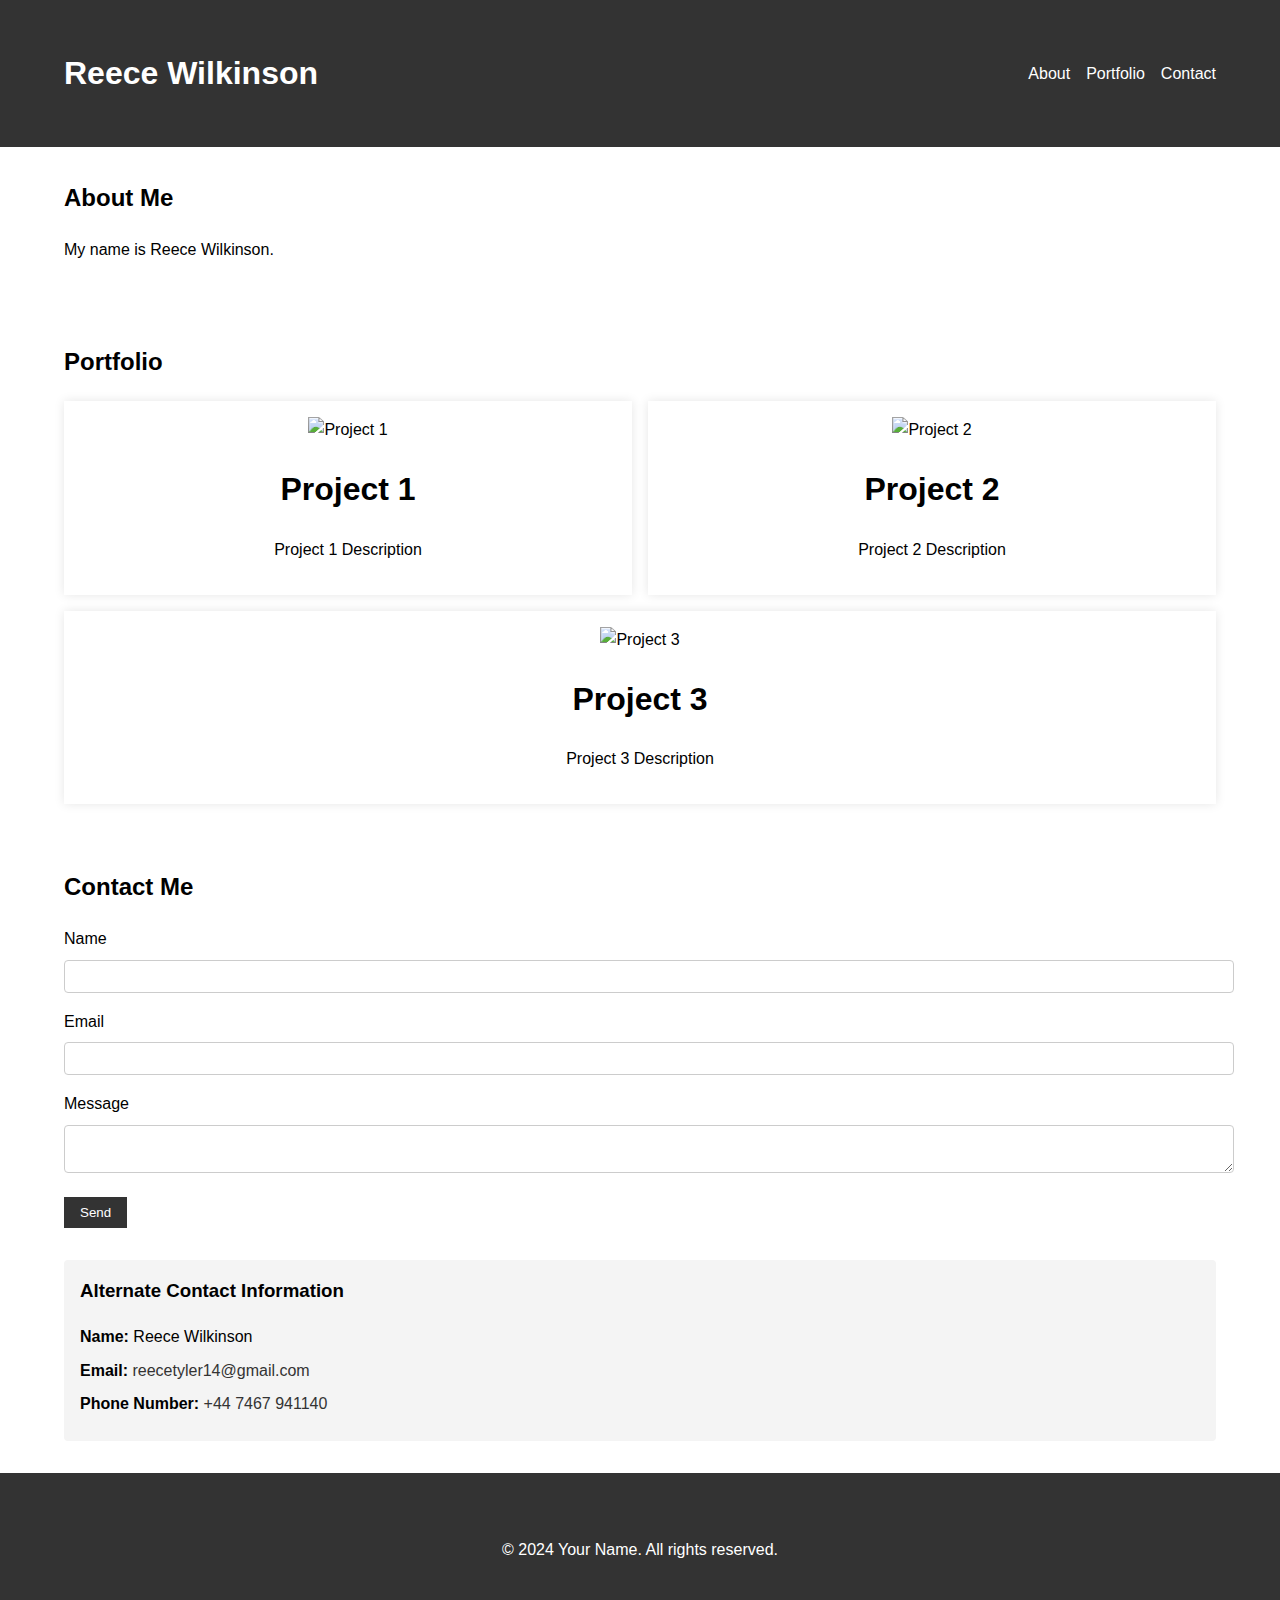
==== main.html @ eb25c492 "added construction page" ====
<!DOCTYPE html>
<html lang="en">
<head>
    <meta charset="UTF-8">
    <meta name="viewport" content="width=device-width, initial-scale=1.0">
    <title>Portfolio</title>
    <link rel="stylesheet" href="styles.css">
    <script defer src="script.js"></script>
</head>
<body>
    <header>
        <div class="container">
            <h1>Reece Wilkinson</h1>
            <nav>
                <ul>
                    <li><a href="#about">About</a></li>
                    <li><a href="#portfolio">Portfolio</a></li>
                    <li><a href="#contact">Contact</a></li>
                </ul>
            </nav>
        </div>
    </header>

    <section id="about" class="container">
        <h2>About Me</h2>
        <p>My name is Reece Wilkinson.</p>
    </section>

    <section id="portfolio" class="container">
        <h2>Portfolio</h2>
        <div class="gallery">
            <div class="gallery-item">
                <img src="image1.jpg" alt="Project 1">
                <h1>Project 1</h1>
                <p>Project 1 Description</p>
            </div>
            <div class="gallery-item">
                <img src="image2.jpg" alt="Project 2">
                <h1>Project 2</h1>
                <p>Project 2 Description</p>
            </div>
            <div class="gallery-item">
                <img src="image3.jpg" alt="Project 3">
                <h1>Project 3</h1>
                <p>Project 3 Description</p>
            </div>
        </div>
    </section>

    <section id="contact" class="container">
        <h2>Contact Me</h2>
        <form id="contactForm" action="submit_form.php" method="post">
            <label for="name">Name</label>
            <input type="text" id="name" name="name" required>
        
            <label for="email">Email</label>
            <input type="email" id="email" name="email" required>
        
            <label for="message">Message</label>
            <textarea id="message" name="message" required></textarea>
        
            <button type="submit">Send</button>
        </form>
        <p id="formStatus"></p>

        <div class="alternate-contact">
            <h3>Alternate Contact Information</h3>
            <p><strong>Name:</strong> Reece Wilkinson</p>
            <p><strong>Email:</strong> <a href="mailto:reecetyler14@gmail.com">reecetyler14@gmail.com</a></p>
            <p><strong>Phone Number:</strong> <a href="tel:+447467941140">+44 7467 941140</a></p>
        </div>
    </section>

    <footer>
        <div class="container">
            <p>&copy; 2024 Your Name. All rights reserved.</p>
        </div>
    </footer>
</body>
</html>
---- styles.css ----
body {
    font-family: Arial, sans-serif;
    line-height: 1.6;
    margin: 0;
    padding: 0;
}

header {
    background: #333;
    color: #fff;
    padding: 1rem 0;
}

header .container {
    display: flex;
    justify-content: space-between;
    align-items: center;
    flex-wrap: wrap;
}

header h1 {
    margin: 0;
}

nav ul {
    list-style: none;
    margin: 0;
    padding: 0;
    display: flex;
    flex-wrap: wrap;
}

nav ul li {
    margin-left: 1rem;
}

nav ul li a {
    color: #fff;
    text-decoration: none;
}

.container {
    width: 90%;
    margin: 0 auto;
    padding: 2rem 0;
}

section h2 {
    margin-top: 0;
}

.gallery {
    display: flex;
    flex-wrap: wrap;
    gap: 1rem;
}

.gallery-item {
    flex: 1 1 calc(33.333% - 1rem);
    box-shadow: 0 0 10px rgba(0, 0, 0, 0.1);
    padding: 1rem;
    text-align: center;
}

.gallery-item img {
    max-width: 100%;
    height: auto;
}

form label {
    display: block;
    margin-top: 1rem;
}

form input, form textarea {
    width: 100%;
    padding: 0.5rem;
    margin-top: 0.5rem;
    border: 1px solid #ccc;
    border-radius: 4px;
}

form button {
    display: inline-block;
    margin-top: 1rem;
    padding: 0.5rem 1rem;
    background: #333;
    color: #fff;
    border: none;
    cursor: pointer;
}

.alternate-contact {
    margin-top: 2rem;
    background: #f4f4f4;
    padding: 1rem;
    border-radius: 4px;
}

.alternate-contact h3 {
    margin-top: 0;
}

.alternate-contact p {
    margin: 0.5rem 0;
}

.alternate-contact a {
    color: #333;
    text-decoration: none;
}

.alternate-contact a:hover {
    text-decoration: underline;
}

footer {
    background: #333;
    color: #fff;
    text-align: center;
    padding: 1rem 0;
}

/* Responsive Styles */
@media (max-width: 768px) {
    nav ul {
        flex-direction: column;
        align-items: center;
    }

    nav ul li {
        margin: 0.5rem 0;
    }

    .gallery-item {
        flex: 1 1 calc(50% - 1rem);
    }
}

@media (max-width: 480px) {
    header .container {
        flex-direction: column;
        align-items: center;
    }

    .gallery-item {
        flex: 1 1 100%;
    }

    form input, form textarea {
        font-size: 1rem;
    }

    form button {
        width: 100%;
        font-size: 1.2rem;
    }
}
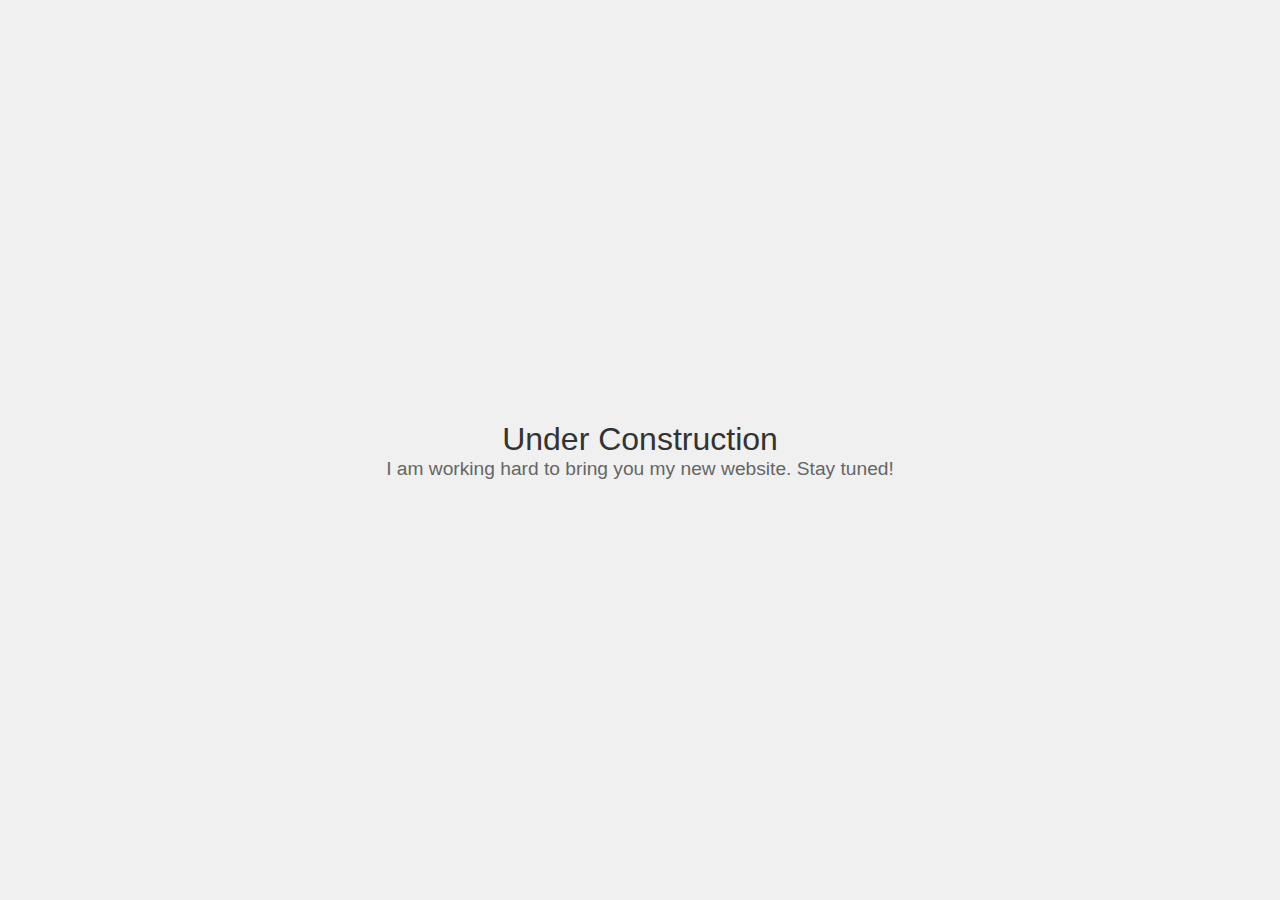
==== commit fc13e20e: "changes names" ====
--- a/main.html
+++ b/main.html
@@ -3,78 +3,34 @@
 <head>
     <meta charset="UTF-8">
     <meta name="viewport" content="width=device-width, initial-scale=1.0">
-    <title>Portfolio</title>
-    <link rel="stylesheet" href="styles.css">
-    <script defer src="script.js"></script>
+    <title>Under Construction</title>
+    <style>
+        body {
+            display: flex;
+            justify-content: center;
+            align-items: center;
+            height: 100vh;
+            margin: 0;
+            font-family: Arial, sans-serif;
+            background-color: #f0f0f0;
+        }
+        .container {
+            text-align: center;
+        }
+        .title {
+            font-size: 2em;
+            color: #333;
+        }
+        .subtitle {
+            font-size: 1.2em;
+            color: #666;
+        }
+    </style>
 </head>
 <body>
-    <header>
-        <div class="container">
-            <h1>Reece Wilkinson</h1>
-            <nav>
-                <ul>
-                    <li><a href="#about">About</a></li>
-                    <li><a href="#portfolio">Portfolio</a></li>
-                    <li><a href="#contact">Contact</a></li>
-                </ul>
-            </nav>
-        </div>
-    </header>
-
-    <section id="about" class="container">
-        <h2>About Me</h2>
-        <p>My name is Reece Wilkinson.</p>
-    </section>
-
-    <section id="portfolio" class="container">
-        <h2>Portfolio</h2>
-        <div class="gallery">
-            <div class="gallery-item">
-                <img src="image1.jpg" alt="Project 1">
-                <h1>Project 1</h1>
-                <p>Project 1 Description</p>
-            </div>
-            <div class="gallery-item">
-                <img src="image2.jpg" alt="Project 2">
-                <h1>Project 2</h1>
-                <p>Project 2 Description</p>
-            </div>
-            <div class="gallery-item">
-                <img src="image3.jpg" alt="Project 3">
-                <h1>Project 3</h1>
-                <p>Project 3 Description</p>
-            </div>
-        </div>
-    </section>
-
-    <section id="contact" class="container">
-        <h2>Contact Me</h2>
-        <form id="contactForm" action="submit_form.php" method="post">
-            <label for="name">Name</label>
-            <input type="text" id="name" name="name" required>
-        
-            <label for="email">Email</label>
-            <input type="email" id="email" name="email" required>
-        
-            <label for="message">Message</label>
-            <textarea id="message" name="message" required></textarea>
-        
-            <button type="submit">Send</button>
-        </form>
-        <p id="formStatus"></p>
-
-        <div class="alternate-contact">
-            <h3>Alternate Contact Information</h3>
-            <p><strong>Name:</strong> Reece Wilkinson</p>
-            <p><strong>Email:</strong> <a href="mailto:reecetyler14@gmail.com">reecetyler14@gmail.com</a></p>
-            <p><strong>Phone Number:</strong> <a href="tel:+447467941140">+44 7467 941140</a></p>
-        </div>
-    </section>
-
-    <footer>
-        <div class="container">
-            <p>&copy; 2024 Your Name. All rights reserved.</p>
-        </div>
-    </footer>
+    <div class="container">
+        <div class="title">Under Construction</div>
+        <div class="subtitle">I am working hard to bring you my new website. Stay tuned!</div>
+    </div>
 </body>
 </html>
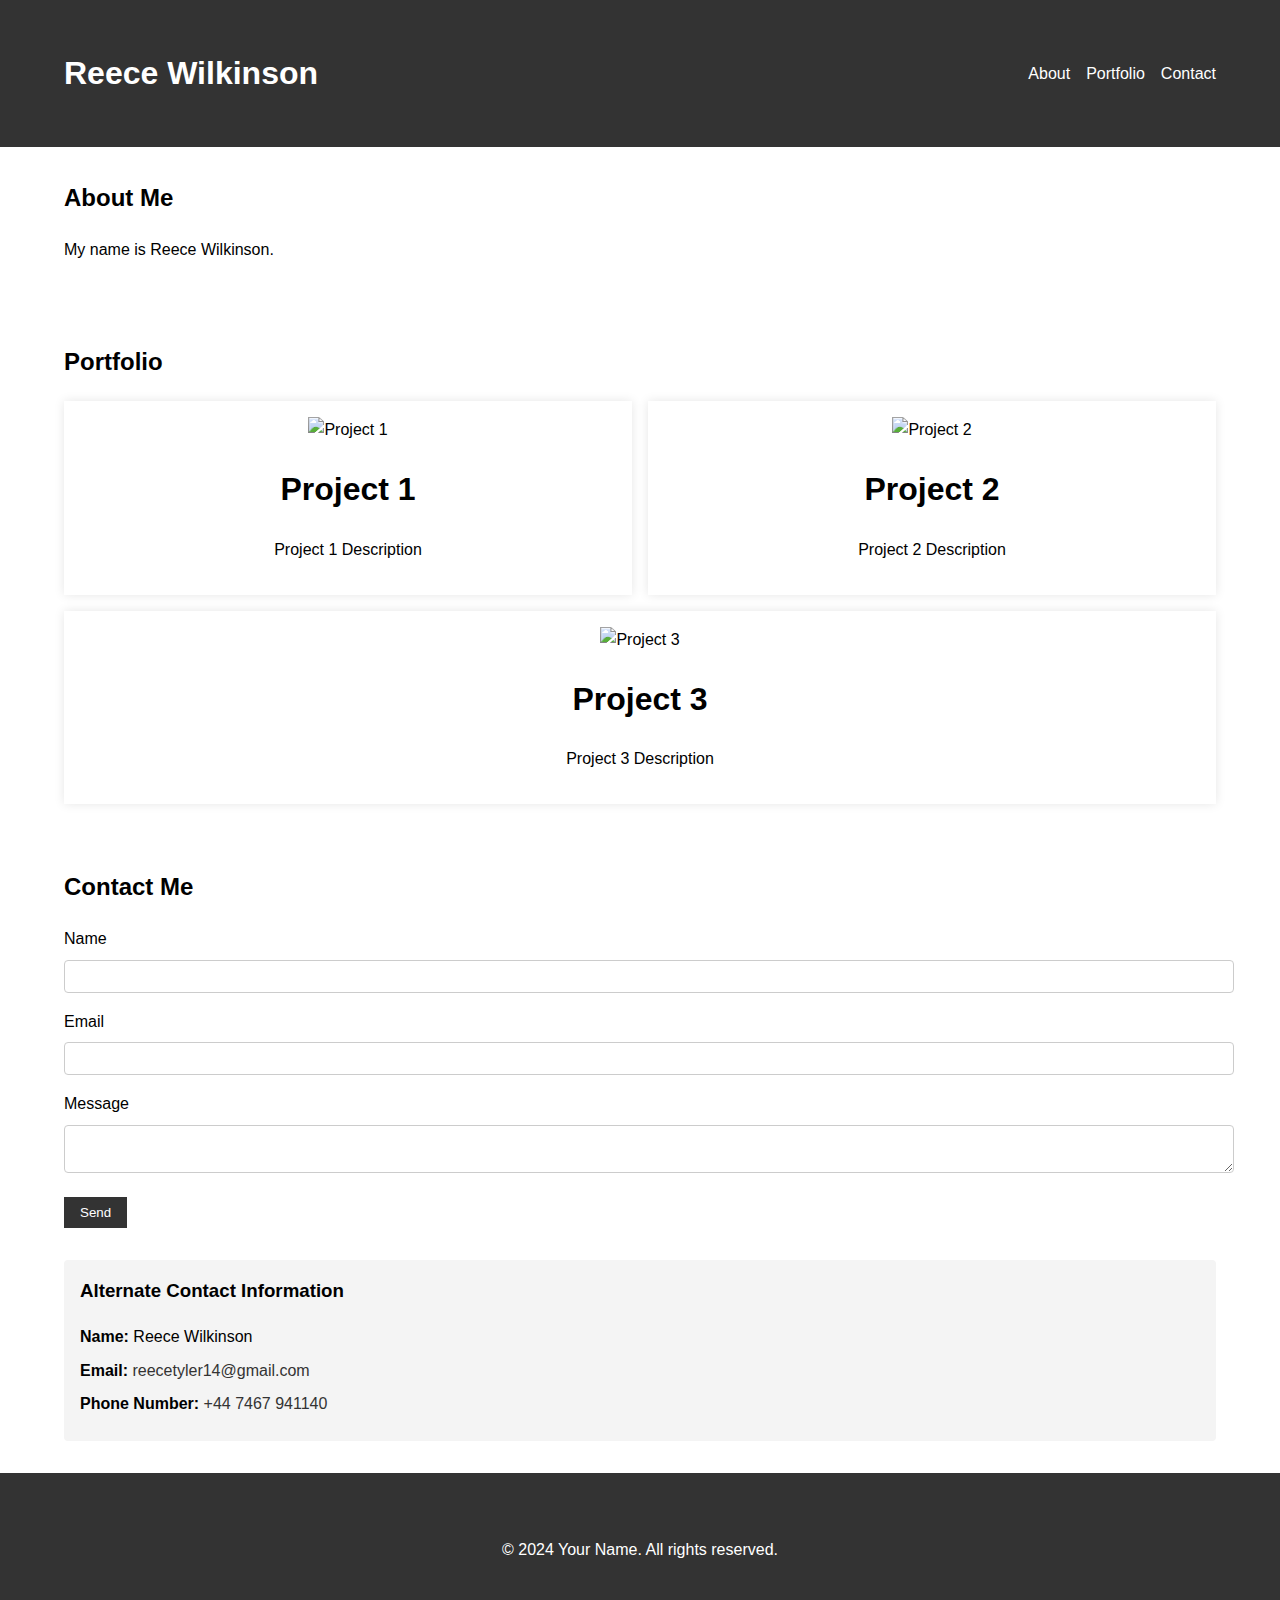
==== commit 4557ff19: "names changed back" ====
--- a/main.html
+++ b/main.html
@@ -3,34 +3,78 @@
 <head>
     <meta charset="UTF-8">
     <meta name="viewport" content="width=device-width, initial-scale=1.0">
-    <title>Under Construction</title>
-    <style>
-        body {
-            display: flex;
-            justify-content: center;
-            align-items: center;
-            height: 100vh;
-            margin: 0;
-            font-family: Arial, sans-serif;
-            background-color: #f0f0f0;
-        }
-        .container {
-            text-align: center;
-        }
-        .title {
-            font-size: 2em;
-            color: #333;
-        }
-        .subtitle {
-            font-size: 1.2em;
-            color: #666;
-        }
-    </style>
+    <title>Portfolio</title>
+    <link rel="stylesheet" href="styles.css">
+    <script defer src="script.js"></script>
 </head>
 <body>
-    <div class="container">
-        <div class="title">Under Construction</div>
-        <div class="subtitle">I am working hard to bring you my new website. Stay tuned!</div>
-    </div>
+    <header>
+        <div class="container">
+            <h1>Reece Wilkinson</h1>
+            <nav>
+                <ul>
+                    <li><a href="#about">About</a></li>
+                    <li><a href="#portfolio">Portfolio</a></li>
+                    <li><a href="#contact">Contact</a></li>
+                </ul>
+            </nav>
+        </div>
+    </header>
+
+    <section id="about" class="container">
+        <h2>About Me</h2>
+        <p>My name is Reece Wilkinson.</p>
+    </section>
+
+    <section id="portfolio" class="container">
+        <h2>Portfolio</h2>
+        <div class="gallery">
+            <div class="gallery-item">
+                <img src="image1.jpg" alt="Project 1">
+                <h1>Project 1</h1>
+                <p>Project 1 Description</p>
+            </div>
+            <div class="gallery-item">
+                <img src="image2.jpg" alt="Project 2">
+                <h1>Project 2</h1>
+                <p>Project 2 Description</p>
+            </div>
+            <div class="gallery-item">
+                <img src="image3.jpg" alt="Project 3">
+                <h1>Project 3</h1>
+                <p>Project 3 Description</p>
+            </div>
+        </div>
+    </section>
+
+    <section id="contact" class="container">
+        <h2>Contact Me</h2>
+        <form id="contactForm" action="submit_form.php" method="post">
+            <label for="name">Name</label>
+            <input type="text" id="name" name="name" required>
+        
+            <label for="email">Email</label>
+            <input type="email" id="email" name="email" required>
+        
+            <label for="message">Message</label>
+            <textarea id="message" name="message" required></textarea>
+        
+            <button type="submit">Send</button>
+        </form>
+        <p id="formStatus"></p>
+
+        <div class="alternate-contact">
+            <h3>Alternate Contact Information</h3>
+            <p><strong>Name:</strong> Reece Wilkinson</p>
+            <p><strong>Email:</strong> <a href="mailto:reecetyler14@gmail.com">reecetyler14@gmail.com</a></p>
+            <p><strong>Phone Number:</strong> <a href="tel:+447467941140">+44 7467 941140</a></p>
+        </div>
+    </section>
+
+    <footer>
+        <div class="container">
+            <p>&copy; 2024 Your Name. All rights reserved.</p>
+        </div>
+    </footer>
 </body>
 </html>
--- a/styles.css
+++ b/styles.css
@@ -0,0 +1,158 @@
+body {
+    font-family: Arial, sans-serif;
+    line-height: 1.6;
+    margin: 0;
+    padding: 0;
+}
+
+header {
+    background: #333;
+    color: #fff;
+    padding: 1rem 0;
+}
+
+header .container {
+    display: flex;
+    justify-content: space-between;
+    align-items: center;
+    flex-wrap: wrap;
+}
+
+header h1 {
+    margin: 0;
+}
+
+nav ul {
+    list-style: none;
+    margin: 0;
+    padding: 0;
+    display: flex;
+    flex-wrap: wrap;
+}
+
+nav ul li {
+    margin-left: 1rem;
+}
+
+nav ul li a {
+    color: #fff;
+    text-decoration: none;
+}
+
+.container {
+    width: 90%;
+    margin: 0 auto;
+    padding: 2rem 0;
+}
+
+section h2 {
+    margin-top: 0;
+}
+
+.gallery {
+    display: flex;
+    flex-wrap: wrap;
+    gap: 1rem;
+}
+
+.gallery-item {
+    flex: 1 1 calc(33.333% - 1rem);
+    box-shadow: 0 0 10px rgba(0, 0, 0, 0.1);
+    padding: 1rem;
+    text-align: center;
+}
+
+.gallery-item img {
+    max-width: 100%;
+    height: auto;
+}
+
+form label {
+    display: block;
+    margin-top: 1rem;
+}
+
+form input, form textarea {
+    width: 100%;
+    padding: 0.5rem;
+    margin-top: 0.5rem;
+    border: 1px solid #ccc;
+    border-radius: 4px;
+}
+
+form button {
+    display: inline-block;
+    margin-top: 1rem;
+    padding: 0.5rem 1rem;
+    background: #333;
+    color: #fff;
+    border: none;
+    cursor: pointer;
+}
+
+.alternate-contact {
+    margin-top: 2rem;
+    background: #f4f4f4;
+    padding: 1rem;
+    border-radius: 4px;
+}
+
+.alternate-contact h3 {
+    margin-top: 0;
+}
+
+.alternate-contact p {
+    margin: 0.5rem 0;
+}
+
+.alternate-contact a {
+    color: #333;
+    text-decoration: none;
+}
+
+.alternate-contact a:hover {
+    text-decoration: underline;
+}
+
+footer {
+    background: #333;
+    color: #fff;
+    text-align: center;
+    padding: 1rem 0;
+}
+
+/* Responsive Styles */
+@media (max-width: 768px) {
+    nav ul {
+        flex-direction: column;
+        align-items: center;
+    }
+
+    nav ul li {
+        margin: 0.5rem 0;
+    }
+
+    .gallery-item {
+        flex: 1 1 calc(50% - 1rem);
+    }
+}
+
+@media (max-width: 480px) {
+    header .container {
+        flex-direction: column;
+        align-items: center;
+    }
+
+    .gallery-item {
+        flex: 1 1 100%;
+    }
+
+    form input, form textarea {
+        font-size: 1rem;
+    }
+
+    form button {
+        width: 100%;
+        font-size: 1.2rem;
+    }
+}
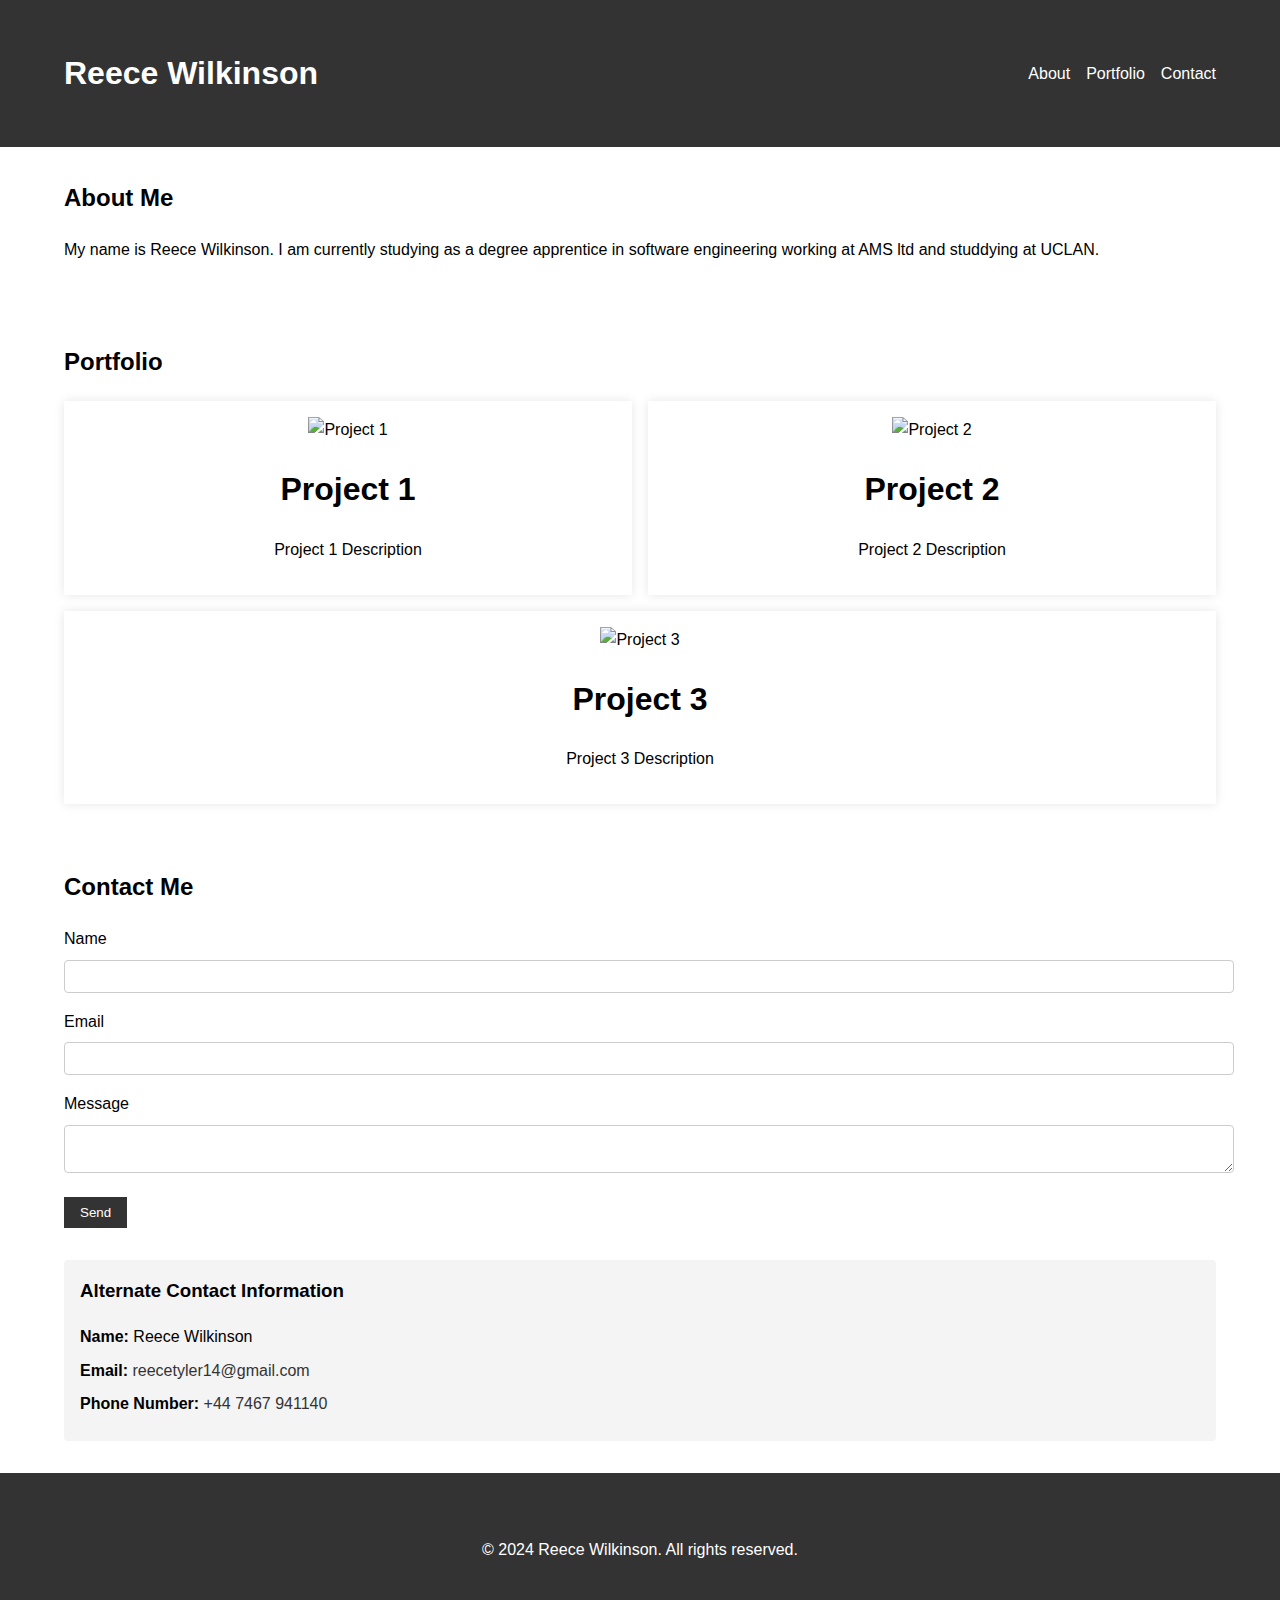
==== commit fb244f50: "updated main page" ====
--- a/main.html
+++ b/main.html
@@ -23,7 +23,7 @@
 
     <section id="about" class="container">
         <h2>About Me</h2>
-        <p>My name is Reece Wilkinson.</p>
+        <p>My name is Reece Wilkinson. I am currently studying as a degree apprentice in software engineering working at AMS ltd and studdying at UCLAN.</p>
     </section>
 
     <section id="portfolio" class="container">
@@ -73,7 +73,7 @@
 
     <footer>
         <div class="container">
-            <p>&copy; 2024 Your Name. All rights reserved.</p>
+            <p>&copy; 2024 Reece Wilkinson. All rights reserved.</p>
         </div>
     </footer>
 </body>
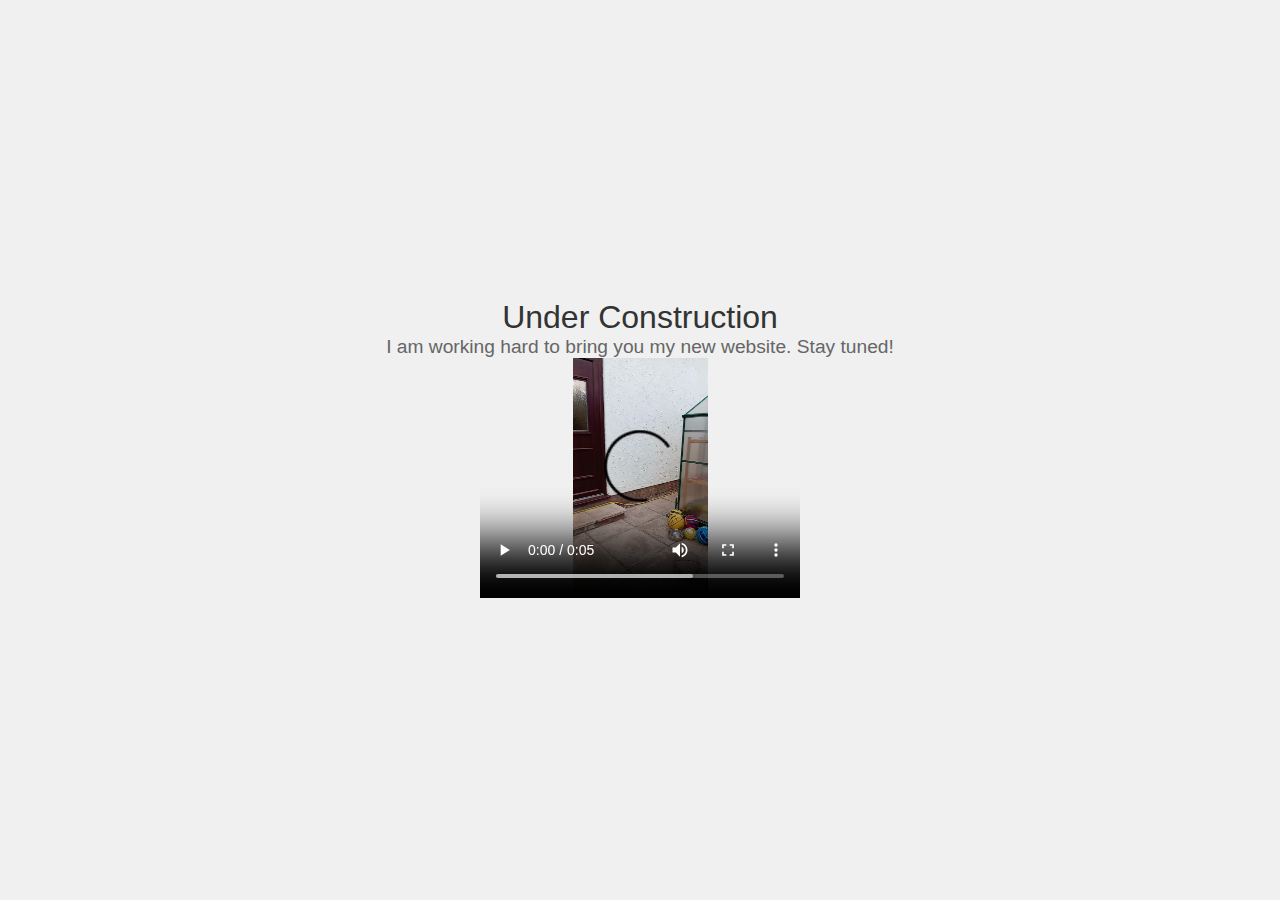
==== commit d5d6ab6f: "new contact page" ====
--- a/main.html
+++ b/main.html
@@ -1,80 +1,40 @@
-<!DOCTYPE html>
-<html lang="en">
-<head>
-    <meta charset="UTF-8">
-    <meta name="viewport" content="width=device-width, initial-scale=1.0">
-    <title>Portfolio</title>
-    <link rel="stylesheet" href="styles.css">
-    <script defer src="script.js"></script>
-</head>
-<body>
-    <header>
-        <div class="container">
-            <h1>Reece Wilkinson</h1>
-            <nav>
-                <ul>
-                    <li><a href="#about">About</a></li>
-                    <li><a href="#portfolio">Portfolio</a></li>
-                    <li><a href="#contact">Contact</a></li>
-                </ul>
-            </nav>
-        </div>
-    </header>
-
-    <section id="about" class="container">
-        <h2>About Me</h2>
-        <p>My name is Reece Wilkinson. I am currently studying as a degree apprentice in software engineering working at AMS ltd and studdying at UCLAN.</p>
-    </section>
-
-    <section id="portfolio" class="container">
-        <h2>Portfolio</h2>
-        <div class="gallery">
-            <div class="gallery-item">
-                <img src="image1.jpg" alt="Project 1">
-                <h1>Project 1</h1>
-                <p>Project 1 Description</p>
-            </div>
-            <div class="gallery-item">
-                <img src="image2.jpg" alt="Project 2">
-                <h1>Project 2</h1>
-                <p>Project 2 Description</p>
-            </div>
-            <div class="gallery-item">
-                <img src="image3.jpg" alt="Project 3">
-                <h1>Project 3</h1>
-                <p>Project 3 Description</p>
-            </div>
-        </div>
-    </section>
-
-    <section id="contact" class="container">
-        <h2>Contact Me</h2>
-        <form id="contactForm" action="submit_form.php" method="post">
-            <label for="name">Name</label>
-            <input type="text" id="name" name="name" required>
-        
-            <label for="email">Email</label>
-            <input type="email" id="email" name="email" required>
-        
-            <label for="message">Message</label>
-            <textarea id="message" name="message" required></textarea>
-        
-            <button type="submit">Send</button>
-        </form>
-        <p id="formStatus"></p>
-
-        <div class="alternate-contact">
-            <h3>Alternate Contact Information</h3>
-            <p><strong>Name:</strong> Reece Wilkinson</p>
-            <p><strong>Email:</strong> <a href="mailto:reecetyler14@gmail.com">reecetyler14@gmail.com</a></p>
-            <p><strong>Phone Number:</strong> <a href="tel:+447467941140">+44 7467 941140</a></p>
-        </div>
-    </section>
-
-    <footer>
-        <div class="container">
-            <p>&copy; 2024 Reece Wilkinson. All rights reserved.</p>
-        </div>
-    </footer>
-</body>
-</html>
+<!DOCTYPE html>
+<html lang="en">
+<head>
+    <meta charset="UTF-8">
+    <meta name="viewport" content="width=device-width, initial-scale=1.0">
+    <title>Under Construction</title>
+    <style>
+        body {
+            display: flex;
+            justify-content: center;
+            align-items: center;
+            height: 100vh;
+            margin: 0;
+            font-family: Arial, sans-serif;
+            background-color: #f0f0f0;
+        }
+        .container {
+            text-align: center;
+        }
+        .title {
+            font-size: 2em;
+            color: #333;
+        }
+        .subtitle {
+            font-size: 1.2em;
+            color: #666;
+        }
+    </style>
+</head>
+<body>
+    <div class="container">
+        <div class="title">Under Construction</div>
+        <div class="subtitle">I am working hard to bring you my new website. Stay tuned!</div>
+        <video width="320" height="240" controls>
+            <source src="VID_20240704_203605.mp4" type="video/mp4">
+          Your browser does not support the video tag.
+        </video>
+    </div>
+</body>
+</html>
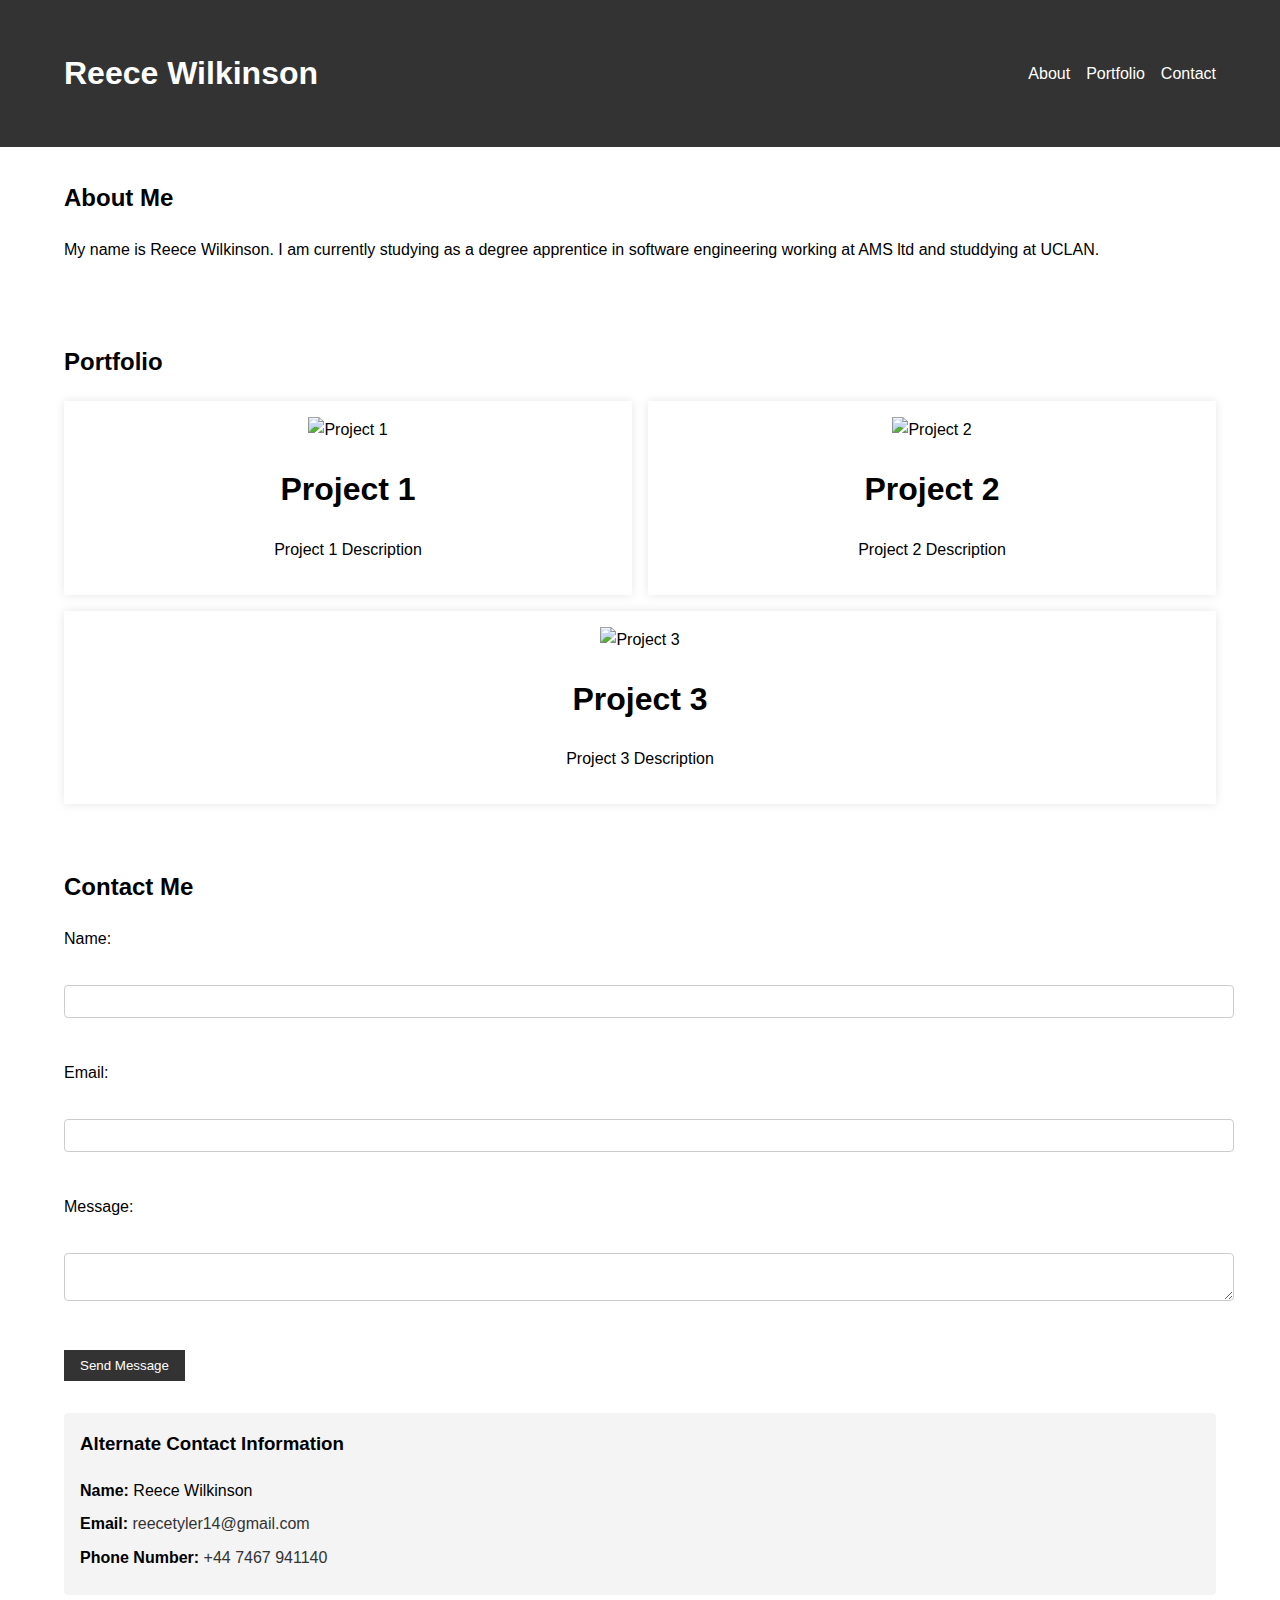
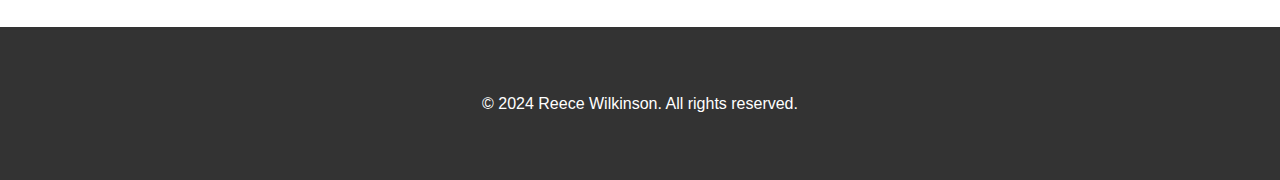
==== commit 2f61b358: "up" ====
--- a/main.html
+++ b/main.html
@@ -1,40 +1,80 @@
-<!DOCTYPE html>
-<html lang="en">
-<head>
-    <meta charset="UTF-8">
-    <meta name="viewport" content="width=device-width, initial-scale=1.0">
-    <title>Under Construction</title>
-    <style>
-        body {
-            display: flex;
-            justify-content: center;
-            align-items: center;
-            height: 100vh;
-            margin: 0;
-            font-family: Arial, sans-serif;
-            background-color: #f0f0f0;
-        }
-        .container {
-            text-align: center;
-        }
-        .title {
-            font-size: 2em;
-            color: #333;
-        }
-        .subtitle {
-            font-size: 1.2em;
-            color: #666;
-        }
-    </style>
-</head>
-<body>
-    <div class="container">
-        <div class="title">Under Construction</div>
-        <div class="subtitle">I am working hard to bring you my new website. Stay tuned!</div>
-        <video width="320" height="240" controls>
-            <source src="VID_20240704_203605.mp4" type="video/mp4">
-          Your browser does not support the video tag.
-        </video>
-    </div>
-</body>
-</html>
+<!DOCTYPE html>
+<html lang="en">
+<head>
+    <meta charset="UTF-8">
+    <meta name="viewport" content="width=device-width, initial-scale=1.0">
+    <title>Portfolio</title>
+    <link rel="stylesheet" href="styles.css">
+    <script defer src="script.js"></script>
+</head>
+<body>
+    <header>
+        <div class="container">
+            <h1>Reece Wilkinson</h1>
+            <nav>
+                <ul>
+                    <li><a href="#about">About</a></li>
+                    <li><a href="#portfolio">Portfolio</a></li>
+                    <li><a href="#contact">Contact</a></li>
+                </ul>
+            </nav>
+        </div>
+    </header>
+
+    <section id="about" class="container">
+        <h2>About Me</h2>
+        <p>My name is Reece Wilkinson. I am currently studying as a degree apprentice in software engineering working at AMS ltd and studdying at UCLAN.</p>
+    </section>
+
+    <section id="portfolio" class="container">
+        <h2>Portfolio</h2>
+        <div class="gallery">
+            <div class="gallery-item">
+                <img src="image1.jpg" alt="Project 1">
+                <h1>Project 1</h1>
+                <p>Project 1 Description</p>
+            </div>
+            <div class="gallery-item">
+                <img src="image2.jpg" alt="Project 2">
+                <h1>Project 2</h1>
+                <p>Project 2 Description</p>
+            </div>
+            <div class="gallery-item">
+                <img src="image3.jpg" alt="Project 3">
+                <h1>Project 3</h1>
+                <p>Project 3 Description</p>
+            </div>
+        </div>
+    </section>
+
+    <section id="contact" class="container">
+        <h2>Contact Me</h2>
+        <form action="https://formspree.io/f/mzzpwjka" method="POST">
+            <label for="name">Name:</label><br>
+            <input type="text" id="name" name="name" required><br><br>
+    
+            <label for="email">Email:</label><br>
+            <input type="email" id="email" name="email" required><br><br>
+    
+            <label for="message">Message:</label><br>
+            <textarea id="message" name="message" required></textarea><br><br>
+    
+            <button type="submit">Send Message</button>
+        </form>     
+        <p id="formStatus"></p>
+
+        <div class="alternate-contact">
+            <h3>Alternate Contact Information</h3>
+            <p><strong>Name:</strong> Reece Wilkinson</p>
+            <p><strong>Email:</strong> <a href="mailto:reecetyler14@gmail.com">reecetyler14@gmail.com</a></p>
+            <p><strong>Phone Number:</strong> <a href="tel:+447467941140">+44 7467 941140</a></p>
+        </div>
+    </section>
+
+    <footer>
+        <div class="container">
+            <p>&copy; 2024 Reece Wilkinson. All rights reserved.</p>
+        </div>
+    </footer>
+</body>
+</html>
--- a/styles.css
+++ b/styles.css
@@ -0,0 +1,158 @@
+body {
+    font-family: Arial, sans-serif;
+    line-height: 1.6;
+    margin: 0;
+    padding: 0;
+}
+
+header {
+    background: #333;
+    color: #fff;
+    padding: 1rem 0;
+}
+
+header .container {
+    display: flex;
+    justify-content: space-between;
+    align-items: center;
+    flex-wrap: wrap;
+}
+
+header h1 {
+    margin: 0;
+}
+
+nav ul {
+    list-style: none;
+    margin: 0;
+    padding: 0;
+    display: flex;
+    flex-wrap: wrap;
+}
+
+nav ul li {
+    margin-left: 1rem;
+}
+
+nav ul li a {
+    color: #fff;
+    text-decoration: none;
+}
+
+.container {
+    width: 90%;
+    margin: 0 auto;
+    padding: 2rem 0;
+}
+
+section h2 {
+    margin-top: 0;
+}
+
+.gallery {
+    display: flex;
+    flex-wrap: wrap;
+    gap: 1rem;
+}
+
+.gallery-item {
+    flex: 1 1 calc(33.333% - 1rem);
+    box-shadow: 0 0 10px rgba(0, 0, 0, 0.1);
+    padding: 1rem;
+    text-align: center;
+}
+
+.gallery-item img {
+    max-width: 100%;
+    height: auto;
+}
+
+form label {
+    display: block;
+    margin-top: 1rem;
+}
+
+form input, form textarea {
+    width: 100%;
+    padding: 0.5rem;
+    margin-top: 0.5rem;
+    border: 1px solid #ccc;
+    border-radius: 4px;
+}
+
+form button {
+    display: inline-block;
+    margin-top: 1rem;
+    padding: 0.5rem 1rem;
+    background: #333;
+    color: #fff;
+    border: none;
+    cursor: pointer;
+}
+
+.alternate-contact {
+    margin-top: 2rem;
+    background: #f4f4f4;
+    padding: 1rem;
+    border-radius: 4px;
+}
+
+.alternate-contact h3 {
+    margin-top: 0;
+}
+
+.alternate-contact p {
+    margin: 0.5rem 0;
+}
+
+.alternate-contact a {
+    color: #333;
+    text-decoration: none;
+}
+
+.alternate-contact a:hover {
+    text-decoration: underline;
+}
+
+footer {
+    background: #333;
+    color: #fff;
+    text-align: center;
+    padding: 1rem 0;
+}
+
+/* Responsive Styles */
+@media (max-width: 768px) {
+    nav ul {
+        flex-direction: column;
+        align-items: center;
+    }
+
+    nav ul li {
+        margin: 0.5rem 0;
+    }
+
+    .gallery-item {
+        flex: 1 1 calc(50% - 1rem);
+    }
+}
+
+@media (max-width: 480px) {
+    header .container {
+        flex-direction: column;
+        align-items: center;
+    }
+
+    .gallery-item {
+        flex: 1 1 100%;
+    }
+
+    form input, form textarea {
+        font-size: 1rem;
+    }
+
+    form button {
+        width: 100%;
+        font-size: 1.2rem;
+    }
+}
